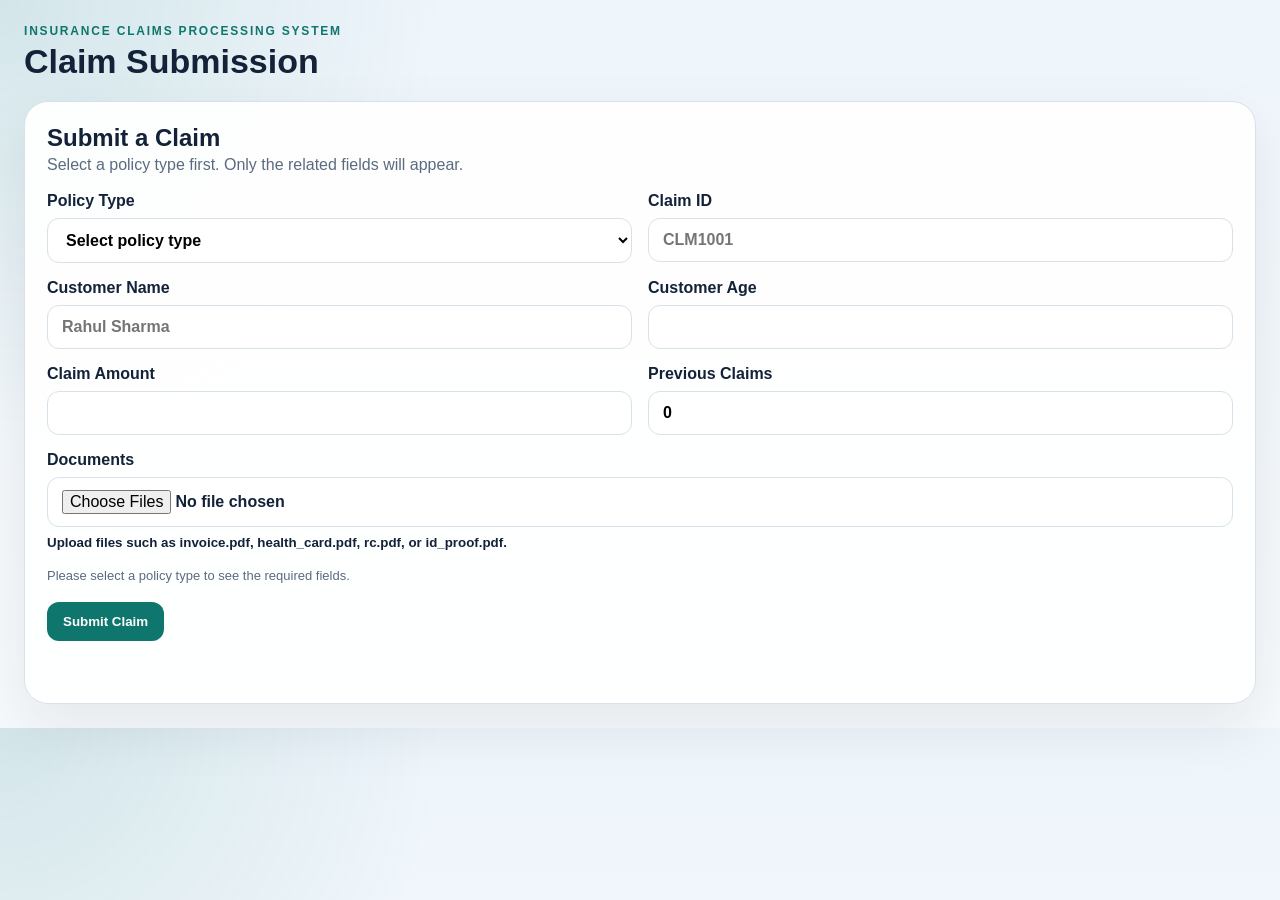
==== static/user.html @ bb4a05e3 "Initial commit" ====
<!DOCTYPE html>
<html lang="en">
<head>
  <meta charset="UTF-8" />
  <meta name="viewport" content="width=device-width, initial-scale=1.0" />
  <title>Claim Submission</title>
  <link rel="stylesheet" href="/static/styles.css" />
</head>
<body>
  <div class="app-shell">
    <header class="topbar">
      <div>
        <p class="eyebrow">Insurance Claims Processing System</p>
        <h1>Claim Submission</h1>
      </div>
    </header>

    <main>
      <section class="screen active">
        <div class="panel">
          <div class="panel-header">
            <div>
              <h2>Submit a Claim</h2>
              <p>Select a policy type first. Only the related fields will appear.</p>
            </div>
          </div>

          <form id="claim-form" class="form-grid">
            <label>
              Policy Type
              <select name="policy_type" id="policy-type-select" required>
                <option value="" selected disabled>Select policy type</option>
                <option value="Health">Health</option>
                <option value="Motor">Motor</option>
                <option value="Life">Life</option>
              </select>
            </label>
            <label>
              Claim ID
              <input type="text" name="claim_id" placeholder="CLM1001" required />
            </label>
            <label>
              Customer Name
              <input type="text" name="customer_name" placeholder="Rahul Sharma" required />
            </label>
            <label>
              Customer Age
              <input type="number" name="customer_age" min="18" max="100" required />
            </label>
            <label>
              Claim Amount
              <input type="number" name="claim_amount" min="1" required />
            </label>
            <label>
              Previous Claims
              <input type="number" name="previous_claims" min="0" value="0" required />
            </label>

            <div id="health-fields" class="policy-fields full hidden">
              <label>
                Hospital
                <input type="text" name="hospital" placeholder="Apollo Hospital" />
              </label>
            </div>

            <div id="motor-fields" class="policy-fields full hidden">
              <div class="field-grid">
                <label>
                  Vehicle Number
                  <input type="text" name="vehicle_number" placeholder="MH12AB1234" />
                </label>
                <label>
                  Garage Name
                  <input type="text" name="garage_name" placeholder="City Garage" />
                </label>
              </div>
            </div>

            <div id="life-fields" class="policy-fields full hidden">
              <div class="field-grid">
                <label>
                  Nominee Name
                  <input type="text" name="nominee_name" placeholder="Asha Sharma" />
                </label>
                <label>
                  Nominee Relationship
                  <input type="text" name="nominee_relationship" placeholder="Spouse" />
                </label>
              </div>
            </div>

            <label class="full">
              Documents
              <input type="file" name="documents" id="documents-input" multiple required />
              <small>Upload files such as invoice.pdf, health_card.pdf, rc.pdf, or id_proof.pdf.</small>
            </label>

            <div id="doc-hint" class="doc-hint full">Please select a policy type to see the required fields.</div>
            <div class="full actions">
              <button type="submit" class="primary">Submit Claim</button>
            </div>
          </form>
          <div id="user-message" class="message"></div>
        </div>
      </section>
    </main>
  </div>

  <script src="/static/user.js"></script>
</body>
</html>
---- static/styles.css ----
:root {
  --bg: #f3f7fb;
  --panel: #ffffff;
  --text: #132238;
  --muted: #5b6b7f;
  --primary: #0f766e;
  --primary-dark: #115e59;
  --accent: #f97316;
  --border: #d7e1ea;
  --danger: #be123c;
  --success: #166534;
}

* {
  box-sizing: border-box;
}

body {
  margin: 0;
  font-family: Arial, Helvetica, sans-serif;
  background:
    radial-gradient(circle at top left, rgba(15, 118, 110, 0.12), transparent 30%),
    linear-gradient(180deg, #eef5fb 0%, #f7fafc 100%);
  color: var(--text);
}

.app-shell {
  max-width: 1400px;
  margin: 0 auto;
  padding: 24px;
}

.topbar {
  display: flex;
  justify-content: space-between;
  gap: 20px;
  align-items: end;
  margin-bottom: 20px;
}

.eyebrow {
  margin: 0 0 4px;
  text-transform: uppercase;
  letter-spacing: 0.15em;
  color: var(--primary);
  font-size: 12px;
  font-weight: 700;
}

h1 {
  margin: 0;
  font-size: 34px;
}

.nav {
  display: flex;
  flex-wrap: wrap;
  gap: 10px;
}

.nav-btn,
.primary,
.secondary,
.icon-btn {
  border: 0;
  cursor: pointer;
  border-radius: 12px;
  padding: 12px 16px;
  font-weight: 700;
  transition: transform 0.15s ease, opacity 0.15s ease, background 0.15s ease;
}

.nav-btn:hover,
.primary:hover,
.secondary:hover,
.icon-btn:hover {
  transform: translateY(-1px);
}

.nav-btn {
  background: #eaf1f7;
  color: var(--text);
}

.nav-btn.active {
  background: var(--primary);
  color: white;
}

.primary {
  background: var(--primary);
  color: white;
}

.primary:hover {
  background: var(--primary-dark);
}

.secondary {
  background: #e7eef5;
  color: var(--text);
}

.screen {
  display: none;
}

.screen.active {
  display: block;
}

.panel {
  background: rgba(255, 255, 255, 0.94);
  border: 1px solid var(--border);
  border-radius: 24px;
  box-shadow: 0 24px 60px rgba(17, 24, 39, 0.08);
  padding: 22px;
}

.panel + .panel {
  margin-top: 18px;
}

.panel-header {
  display: flex;
  justify-content: space-between;
  gap: 18px;
  align-items: center;
  margin-bottom: 18px;
}

.dashboard-actions {
  display: flex;
  gap: 10px;
  flex-wrap: wrap;
}

.panel-header h2,
.panel-header h3 {
  margin: 0 0 4px;
}

.panel-header p,
.panel-subtitle h3 {
  margin: 0;
  color: var(--muted);
}

.form-grid {
  display: grid;
  grid-template-columns: repeat(2, minmax(0, 1fr));
  gap: 16px;
}

.hidden {
  display: none !important;
}

.form-grid label {
  display: flex;
  flex-direction: column;
  gap: 8px;
  font-weight: 700;
}

.form-grid input,
.form-grid textarea,
.form-grid select,
.search-area input {
  border: 1px solid var(--border);
  border-radius: 12px;
  padding: 12px 14px;
  font: inherit;
  background: white;
}

.form-grid textarea {
  resize: vertical;
}

.full {
  grid-column: 1 / -1;
}

.field-grid {
  display: grid;
  grid-template-columns: repeat(2, minmax(0, 1fr));
  gap: 16px;
}

.checkbox {
  flex-direction: row !important;
  align-items: center;
  font-weight: 600 !important;
}

.actions {
  display: flex;
  justify-content: flex-start;
}

.message {
  margin-top: 16px;
  min-height: 24px;
  font-weight: 700;
}

.doc-hint {
  color: var(--muted);
  font-size: 13px;
  line-height: 1.5;
}

.message.success {
  color: var(--success);
}

.message.error {
  color: var(--danger);
}

.table-wrap {
  overflow-x: auto;
}

table {
  width: 100%;
  border-collapse: collapse;
  min-width: 900px;
}

th,
td {
  text-align: left;
  padding: 12px;
  border-bottom: 1px solid var(--border);
  vertical-align: top;
}

th {
  color: var(--muted);
  font-size: 13px;
  text-transform: uppercase;
}

.action-group {
  display: flex;
  gap: 8px;
  flex-wrap: wrap;
}

.pill {
  display: inline-flex;
  align-items: center;
  padding: 6px 10px;
  border-radius: 999px;
  background: #edfdf6;
  color: var(--success);
  font-size: 12px;
  font-weight: 700;
}

.pill.warning {
  background: #fff7ed;
  color: #c2410c;
}

.pill.danger {
  background: #fff1f2;
  color: var(--danger);
}

.processed-header {
  align-items: flex-start;
}

.search-area,
.filter-row,
.pagination {
  display: flex;
  gap: 10px;
  align-items: center;
  flex-wrap: wrap;
}

.search-result {
  margin: 14px 0 10px;
}

.cards {
  display: grid;
  grid-template-columns: repeat(3, minmax(0, 1fr));
  gap: 16px;
  margin-bottom: 18px;
}

.card {
  background: linear-gradient(180deg, #ffffff 0%, #f8fbff 100%);
  border: 1px solid var(--border);
  border-radius: 20px;
  padding: 18px;
}

.card .value {
  display: block;
  font-size: 30px;
  font-weight: 800;
  margin-top: 8px;
}

.chart-grid {
  display: grid;
  grid-template-columns: repeat(2, minmax(0, 1fr));
  gap: 16px;
  margin-bottom: 18px;
}

.chart-grid.single-chart {
  grid-template-columns: repeat(2, minmax(0, 1fr));
}

.chart-card {
  background: #fff;
  border: 1px solid var(--border);
  border-radius: 20px;
  padding: 16px;
}

.chart-card h3 {
  margin: 0 0 10px;
}

.chart-card canvas {
  width: 100%;
  max-width: 100%;
}

.chart-legend {
  display: flex;
  flex-direction: column;
  gap: 10px;
  margin-top: 16px;
  padding: 4px 2px 0;
}

.legend-item {
  display: inline-flex;
  align-items: center;
  gap: 12px;
  font-size: 13px;
  color: var(--muted);
  padding: 2px 0;
}

.legend-swatch {
  width: 12px;
  height: 12px;
  border-radius: 50%;
  display: inline-block;
  border: 1px solid rgba(0, 0, 0, 0.16);
  flex: 0 0 auto;
}

.risk-list {
  display: grid;
  gap: 12px;
}

.risk-item {
  border: 1px solid var(--border);
  border-radius: 16px;
  padding: 14px 16px;
  background: #fff;
}

.risk-item strong {
  display: block;
  margin-bottom: 4px;
}

.modal {
  position: fixed;
  inset: 0;
  background: rgba(15, 23, 42, 0.5);
  display: flex;
  align-items: center;
  justify-content: center;
  padding: 24px;
}

.modal.hidden {
  display: none;
}

.modal-content {
  width: min(760px, 100%);
  max-height: 90vh;
  overflow: auto;
  background: white;
  border-radius: 24px;
  padding: 20px;
}

.search-modal-content {
  width: min(680px, 100%);
}

.modal-header {
  display: flex;
  justify-content: space-between;
  align-items: center;
  margin-bottom: 16px;
}

.icon-btn {
  background: #eef2f7;
  width: 42px;
  height: 42px;
  border-radius: 50%;
  font-size: 24px;
  line-height: 1;
  padding: 0;
}

@media (max-width: 900px) {
  .topbar,
  .panel-header,
  .processed-header {
    flex-direction: column;
    align-items: stretch;
  }

  .form-grid,
  .cards,
  .chart-grid,
  .field-grid {
    grid-template-columns: 1fr;
  }

  .chart-grid.single-chart {
    grid-template-columns: 1fr;
  }
}
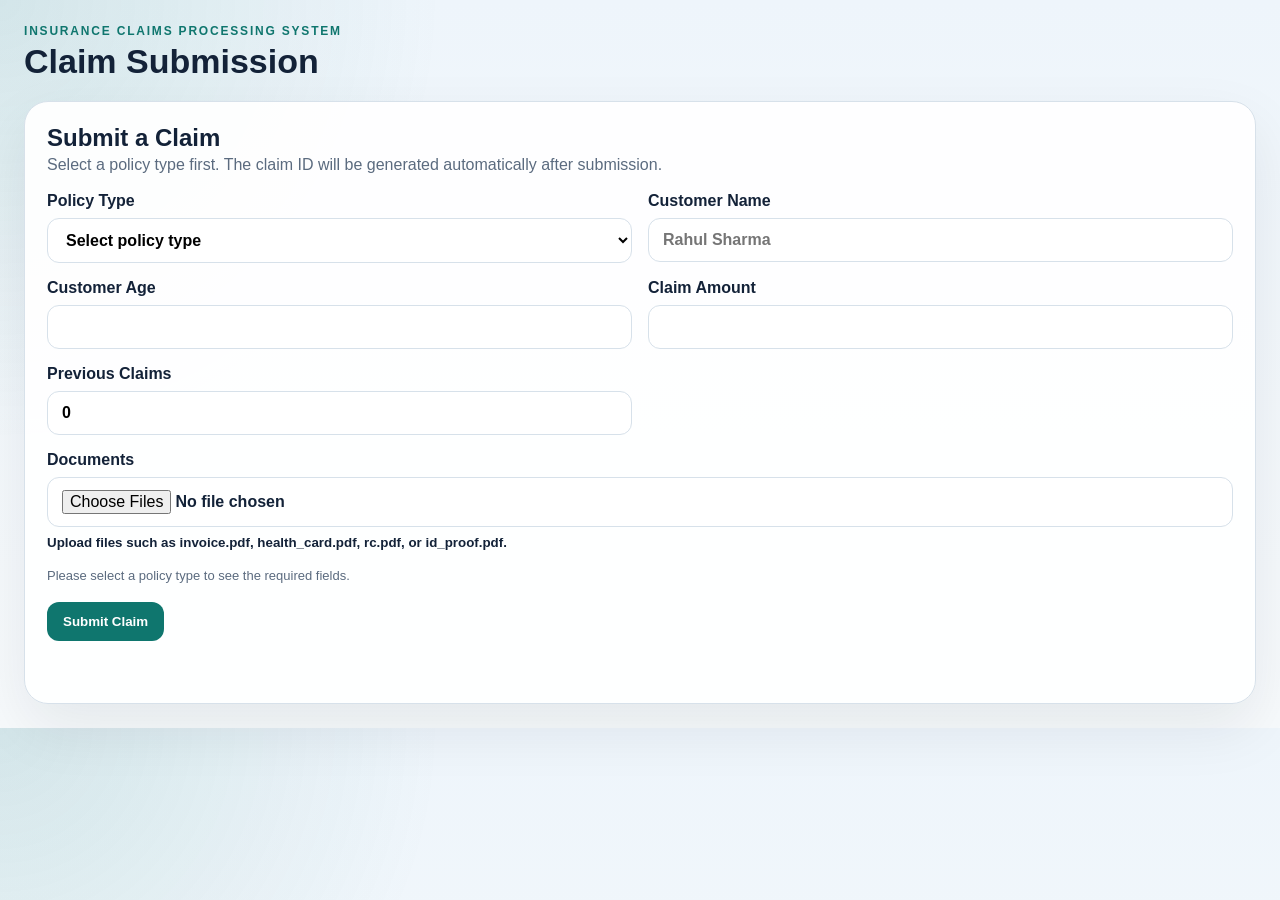
==== commit 9236fa45: "Initial commit" ====
--- a/static/user.html
+++ b/static/user.html
@@ -21,7 +21,7 @@
           <div class="panel-header">
             <div>
               <h2>Submit a Claim</h2>
-              <p>Select a policy type first. Only the related fields will appear.</p>
+              <p>Select a policy type first. The claim ID will be generated automatically after submission.</p>
             </div>
           </div>
 
@@ -34,10 +34,6 @@
                 <option value="Motor">Motor</option>
                 <option value="Life">Life</option>
               </select>
-            </label>
-            <label>
-              Claim ID
-              <input type="text" name="claim_id" placeholder="CLM1001" required />
             </label>
             <label>
               Customer Name
